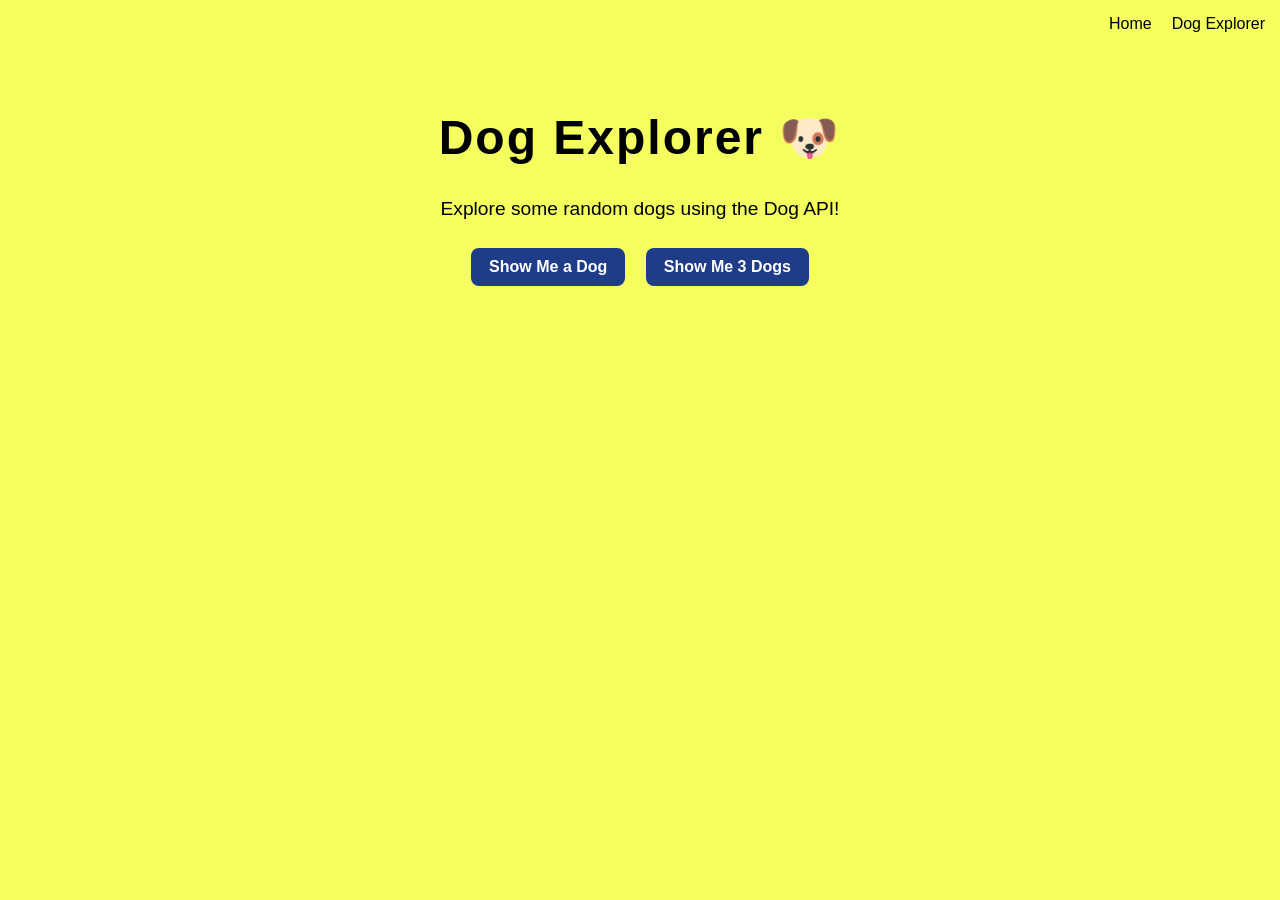
==== dog.html @ b1d17a2f "added an open api page" ====
<!DOCTYPE html>
<html lang="en">
<head>
    <meta charset="UTF-8">
    <meta name="viewport" content="width=device-width, initial-scale=1.0">
    <title>Dog Explorer</title>
    <link rel="stylesheet" href="CSS/dog.css">
</head>

<body>

    <nav>
        <a href="index.html">Home</a>
        <a href="dog.html">Dog Explorer</a>
    </nav>

    <main>
        <h1>Dog Explorer 🐶</h1>
        <p>Explore some random dogs using the Dog API!</p>

        <button id="random-dog-button">Show Me a Dog</button>
        <button id="three-dogs-button">Show Me 3 Dogs</button>

        <div id="dog-container"></div>
    </main>

    <script src="js/dog.js"></script>
</body>
</html>
---- CSS/dog.css ----
body {
    background-color: #f4ff5f;
    font-family: Futura, sans-serif;
    color: #000000;
    text-align: center;
    margin: 0;
    padding: 0;
}

nav {
    display: flex;
    justify-content: right;
    gap: 20px;
    padding: 15px;
}

nav a {
    text-decoration: none;
    color: #000000;
    font-weight: normal;
}

nav a:hover {
    font-weight: bold;
    text-decoration: underline;
}

main {
    padding: 30px;
}

h1 {
    font-size: 3rem;
    font-weight: 800;
    letter-spacing: 2px;
}

p {
    font-size: 1.2rem;
}

button {
    background-color: #1f3c88;
    color: white;
    border: none;
    padding: 10px 18px;
    margin: 8px;
    border-radius: 8px;
    font-family: Futura, sans-serif;
    font-weight: bold;
    font-size: 16px;
    cursor: pointer;
}

button:hover {
    text-decoration: underline;
}

#dog-container {
    margin-top: 30px;
}

#dog-container img {
    width: 300px;
    height: 300px;
    object-fit: cover;
    margin: 10px;
    border-radius: 12px;
    border: 5px solid #1f3c88;
}
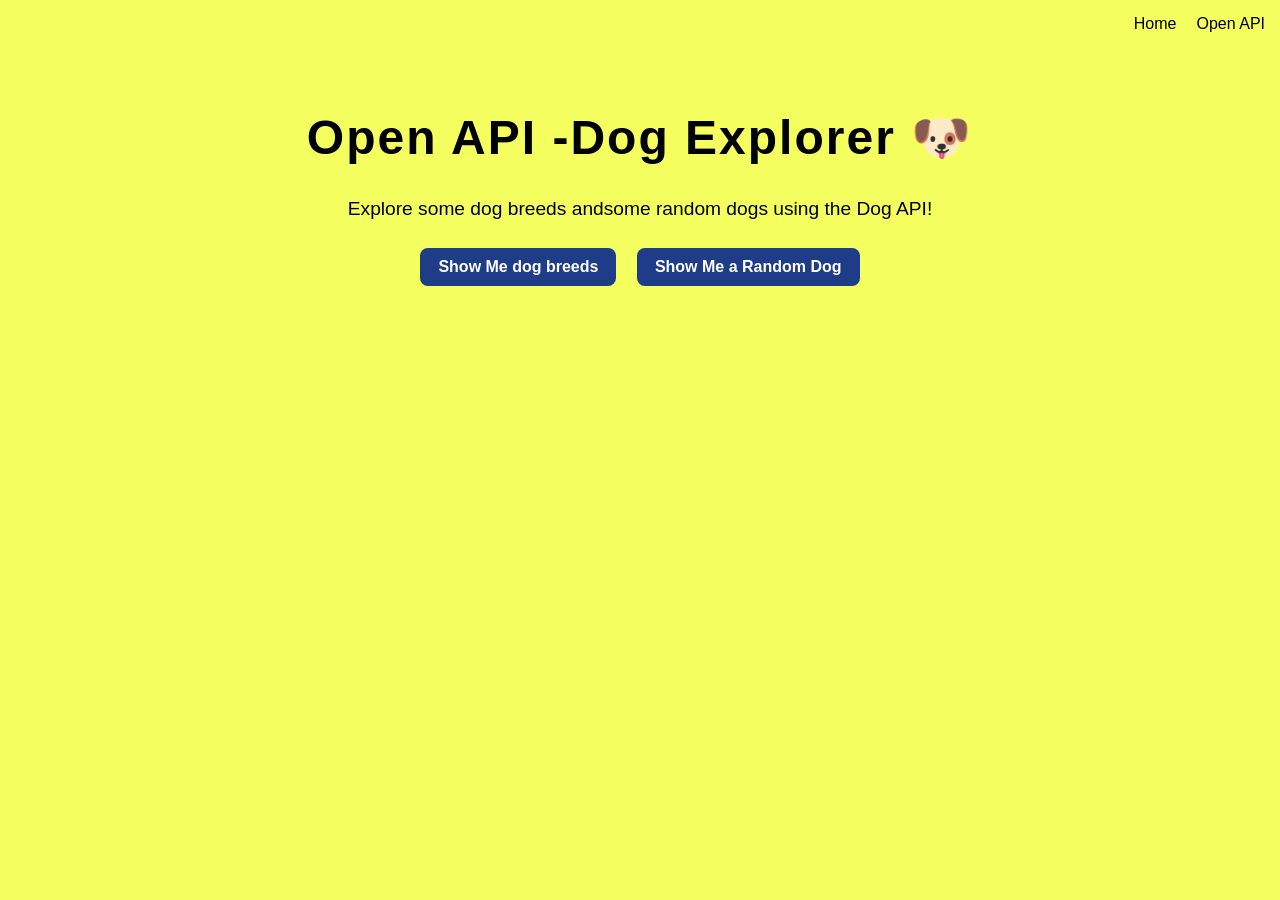
==== commit 8d840553: "fix open api and message editing" ====
--- a/dog.html
+++ b/dog.html
@@ -3,7 +3,7 @@
 <head>
     <meta charset="UTF-8">
     <meta name="viewport" content="width=device-width, initial-scale=1.0">
-    <title>Dog Explorer</title>
+    <title>Open API - Dog Explorer</title>
     <link rel="stylesheet" href="CSS/dog.css">
 </head>
 
@@ -11,15 +11,15 @@
 
     <nav>
         <a href="index.html">Home</a>
-        <a href="dog.html">Dog Explorer</a>
+        <a href="dog.html">Open API</a>
     </nav>
 
     <main>
-        <h1>Dog Explorer 🐶</h1>
-        <p>Explore some random dogs using the Dog API!</p>
+        <h1>Open API -Dog Explorer 🐶</h1>
+        <p>Explore some dog breeds andsome random dogs using the Dog API!</p>
 
-        <button id="random-dog-button">Show Me a Dog</button>
-        <button id="three-dogs-button">Show Me 3 Dogs</button>
+        <button id="breeds-button">Show Me dog breeds</button>
+        <button id="random-dog-button">Show Me a Random Dog</button>
 
         <div id="dog-container"></div>
     </main>
